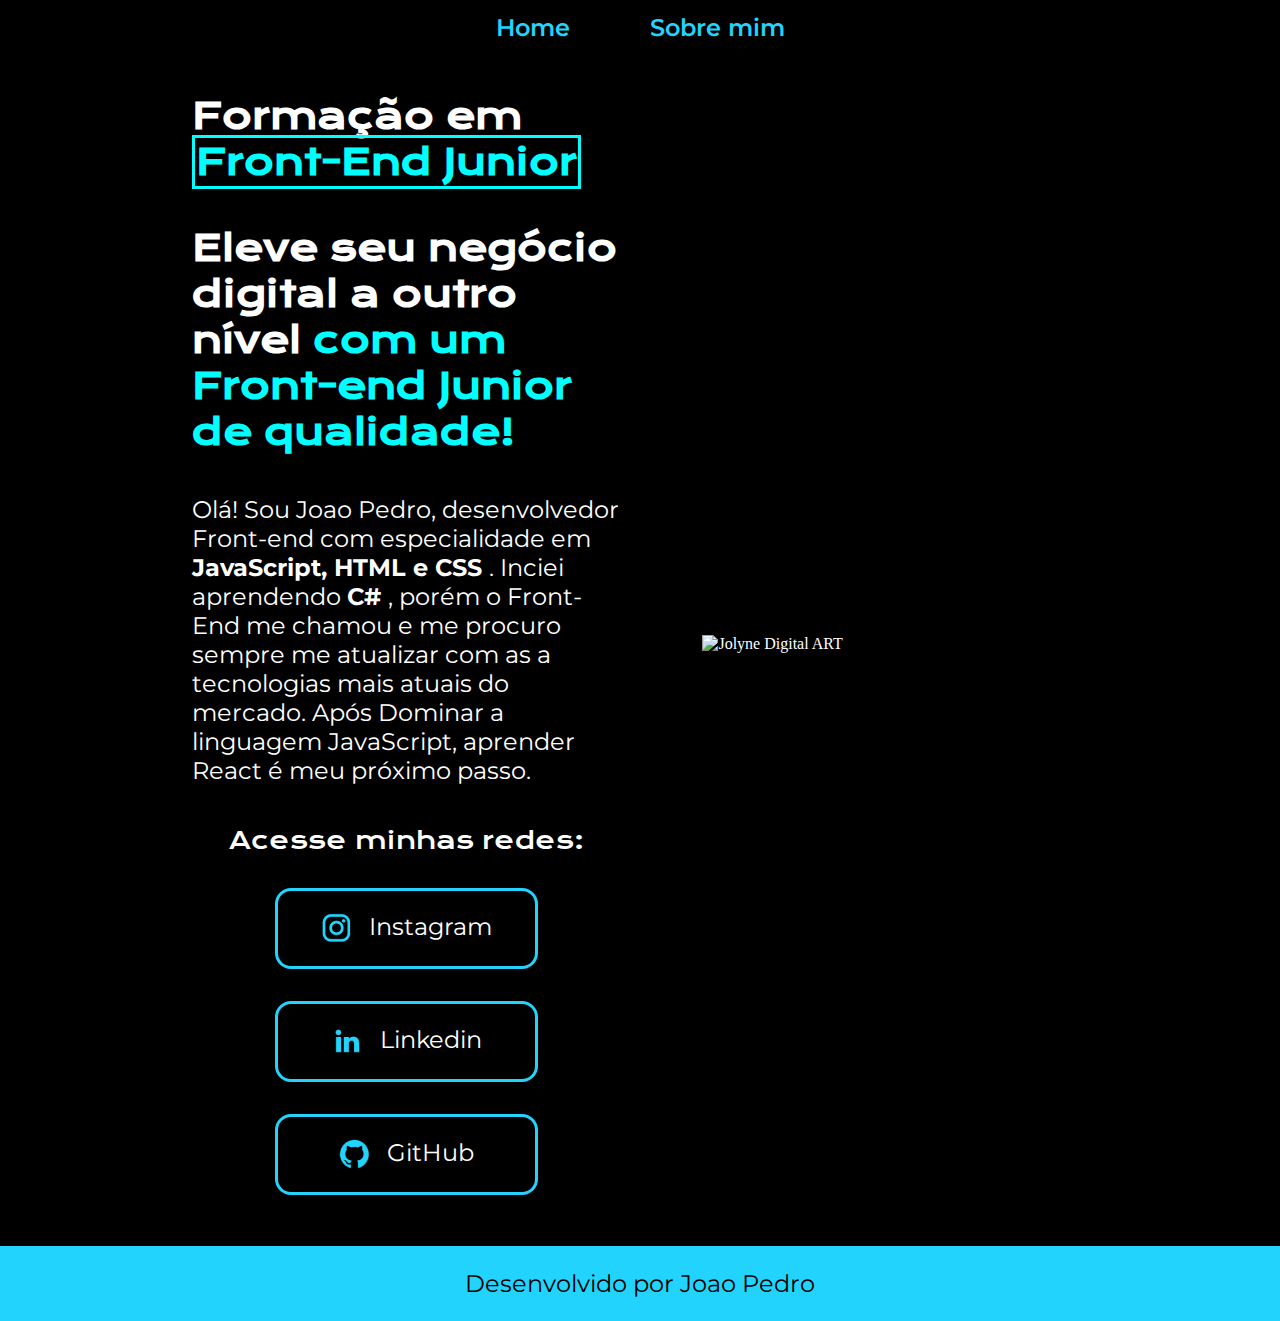
==== index.html @ 16e2b954 "Rename home.html to index.html" ====
<!DOCTYPE html>
<html lang="pt-br">
<head>
    <meta charset="UTF-8">
    <meta http-equiv="X-UA-Compatible" content="IE=edge">
    <meta name="viewport" content="width=device-width, initial-scale=1.0">
    <title>Home</title>
    <link rel="stylesheet" href="styles/style.css">
</head>
<body>
    <header class="cabecalho">
        <nav class="cabecalho__menu">
            <a class="cabecalho__menu__link" href="home.html"> Home</a>
            <a class="cabecalho__menu__link" href="about.html"> Sobre mim</a>
        </nav>
    </header>
    <main class="apresentacao">
    <section class="apresentacao__conteudo">
        <h1 class="apresentacao__conteudo__titulo1"> Formação em <span> Front-End Junior </span> </h1>
        <h1 class="apresentacao__conteudo__titulo2">Eleve seu negócio digital a outro nível <strong class="titulo-destaque">  com um Front-end Junior de qualidade!</strong></h1>

        <p class="apresentacao__conteudo__paragrafo">
            Olá! Sou Joao Pedro, desenvolvedor Front-end com especialidade em <strong> JavaScript, HTML e CSS </strong>. Inciei aprendendo <strong> C# </strong>, porém o Front-End me chamou e me procuro sempre me atualizar com as a tecnologias mais atuais do mercado. Após Dominar a linguagem JavaScript, aprender React é meu próximo passo.
        </p>
        <div class="apresentacao__links">
            <h2 class="apresentacao__links__subtitulo"> Acesse minhas redes: </h2>
            <a class="apresentacao__links__link" href="https://www.instagram.com/jotabtw_/"> <img src="imagens/instagram.png" alt="icone do insta"> Instagram</a>
            <a class="apresentacao__links__link" href="https://www.linkedin.com/in/jo%C3%A3o-pedro-bernardino-75931019a/"><img src="imagens/linkedin.png" alt="icone do linkedin"> Linkedin</a>
            <a class="apresentacao__links__link" href="https://github.com/jotabtw"><img src="imagens/github.png" alt="icone do linkedin"> GitHub</a>

        </div>
    </section>
        
            <img class="teste" src="imagens/jolynefinal1.5.png" alt="Jolyne Digital ART" >

    </main>
    <footer class="rodape">
        <p>Desenvolvido por Joao Pedro</p>
    </footer>
 
</body>
</html>
---- styles/style.css ----
@import url('https://fonts.googleapis.com/css2?family=Krona+One&family=Montserrat&display=swap');

:root
{
    --cor-aqua: aqua;
    --cor-preto: black;
    --cor-branca: white;
    --cor-azul: #22D4FD;
    --font-primaria: 'Montserrat', sans-serif;
    --font-secundaria: 'Krona One', sans-serif;
}

* 
{
    margin: 0;
    padding: 0;
}

body 
{
    box-sizing: border-box;
    /* height: 100vh; */
    background-color: var(--cor-preto);
    color: var(--cor-branca);
}
.cabecalho
{
    padding: 1% 0% 0% 0%;
}
.cabecalho__menu
{
    display: flex;
    justify-content: center;
    gap: 80px;
}

.cabecalho__menu__link
{
    font-size:  1.5rem;
    font-weight: 600;
    color: var(--cor-azul);
    font-family: var(--font-primaria);
    text-decoration: none;
}
.apresentacao
{
    padding: 4% 15%;
    display: flex;
    align-items: center;
    justify-content: space-between;
    gap: 82px;
}

.apresentacao__conteudo
{
    width: 50%;
    display: flex;
    flex-direction: column;
    gap: 40px;
    
}

.apresentacao__conteudo__titulo1
{
    font-size: 2.25rem;
    font-family: var(--font-secundaria);
}

.apresentacao__conteudo__titulo2
{
    font-size: 2.25rem;
    font-family: var(--font-secundaria);
}
    
.apresentacao__conteudo__paragrafo
{
    font-size: 1.5rem;
    font-family: var(--font-primaria);
}

h1
{
    font-weight: bolder;
}

span 
{
    color: var(--cor-aqua);
    border: 3px solid var(--cor-aqua);
    padding: 1px;
}

.titulo-destaque {
    
    color: var(--cor-aqua);
}

.apresentacao__links
{
    display: flex;
    flex-direction: column;
    align-items: center;
    justify-content: space-between;
    gap: 32px;
}

.apresentacao__links__subtitulo
{
    font-size: 1.5rem;
    font-weight: 400;
    font-family: var(--font-secundaria);
}

.apresentacao__links__link
{
    width: 60%;
    text-align: center;
    gap: 16px;
    border-radius: 16px;
    font-size:  1.5rem;
    padding: 21.5px 0px;
    text-decoration: none;
    color: var(--cor-branca);
    border: 3px solid var(--cor-azul);
    font-family: var(--font-primaria);
    display: flex;
    justify-content: center;
}

.apresentacao__links__link:hover
{
    background-color: #272727;
}

.teste  {
    width: 45%;
}

.rodape
{
    color: var(--cor-preto);
    background-color: var(--cor-azul);
    padding: 23px;
    text-align: center;
    font-size:  1.5rem;
    font-family: var(--font-primaria);
    font-weight: 400;
}

.foto
{
    width: 45%;
}

ola
{
    color:var(--cor-aqua);
}

@media (max-width: 1200px)
{
    .cabecalho
    {
        padding: 10%;
    }
    .cabecalho__menu
    {
        justify-content: center;
    }

    .apresentacao
    {
        flex-direction: column-reverse;
        padding: 5%;
    }
    
    .apresentacao__conteudo
    {
        width: auto;
    }
}
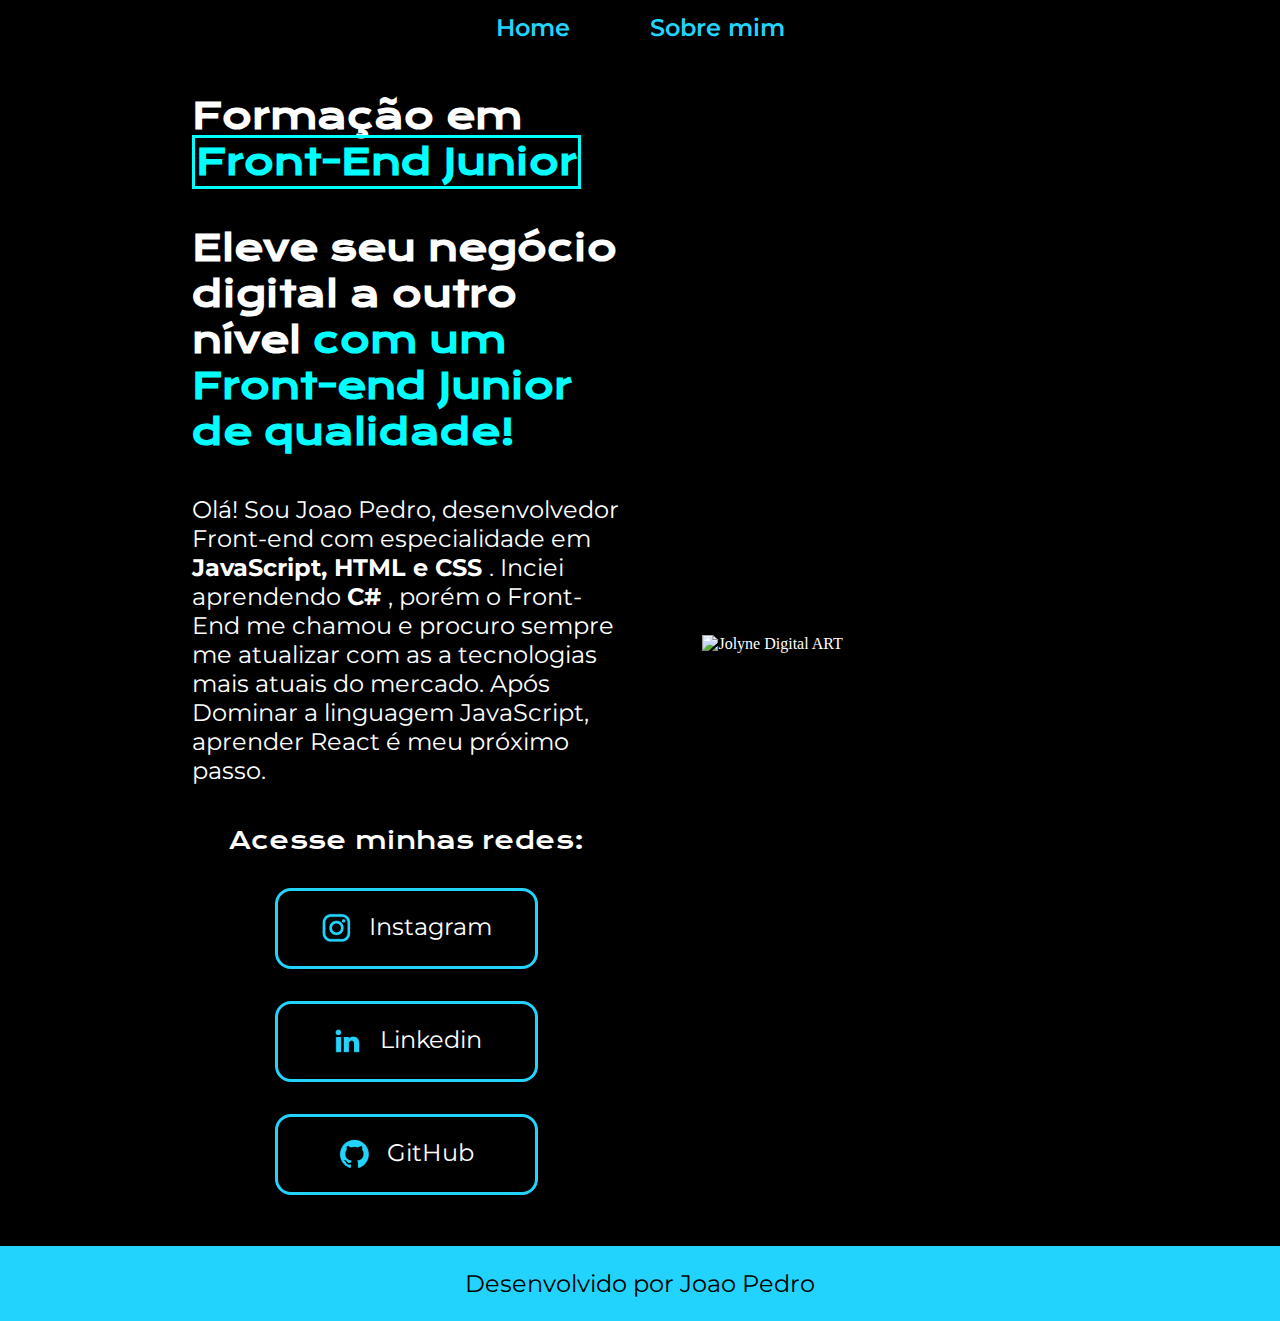
==== commit fca40e4e: "Update index.html" ====
--- a/index.html
+++ b/index.html
@@ -10,7 +10,7 @@
 <body>
     <header class="cabecalho">
         <nav class="cabecalho__menu">
-            <a class="cabecalho__menu__link" href="home.html"> Home</a>
+            <a class="cabecalho__menu__link" href="index.html"> Home</a>
             <a class="cabecalho__menu__link" href="about.html"> Sobre mim</a>
         </nav>
     </header>
@@ -20,7 +20,7 @@
         <h1 class="apresentacao__conteudo__titulo2">Eleve seu negócio digital a outro nível <strong class="titulo-destaque">  com um Front-end Junior de qualidade!</strong></h1>
 
         <p class="apresentacao__conteudo__paragrafo">
-            Olá! Sou Joao Pedro, desenvolvedor Front-end com especialidade em <strong> JavaScript, HTML e CSS </strong>. Inciei aprendendo <strong> C# </strong>, porém o Front-End me chamou e me procuro sempre me atualizar com as a tecnologias mais atuais do mercado. Após Dominar a linguagem JavaScript, aprender React é meu próximo passo.
+            Olá! Sou Joao Pedro, desenvolvedor Front-end com especialidade em <strong> JavaScript, HTML e CSS </strong>. Inciei aprendendo <strong> C# </strong>, porém o Front-End me chamou e procuro sempre me atualizar com as a tecnologias mais atuais do mercado. Após Dominar a linguagem JavaScript, aprender React é meu próximo passo.
         </p>
         <div class="apresentacao__links">
             <h2 class="apresentacao__links__subtitulo"> Acesse minhas redes: </h2>
